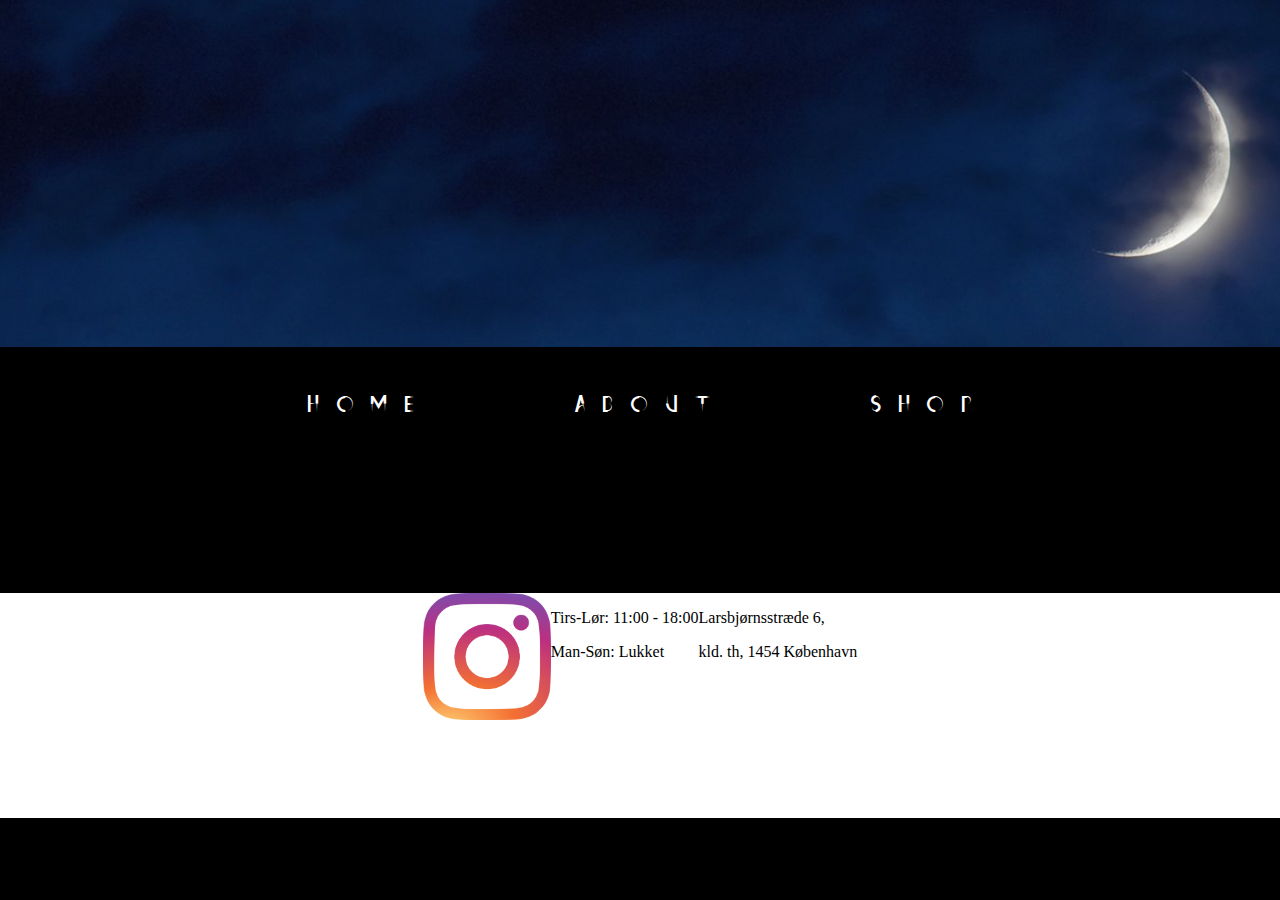
==== index.html @ f9214260 "update" ====
<!DOCTYPE html>
<html lang="">

<head>
    <meta charset="utf-8">
    <meta name="viewport" content="width=device-width, initial-scale=1.0">
    <title>Eksamen 2. semester</title>
    <link rel="stylesheet" href="style.css">
</head>

<body>
    <div id="splash"></div>
    <header>
        <nav>
            <div id="menu">
                <a href="index.html">
                    <div class="btn from-left">Home</div>
                </a>
                <a href="about.html">
                    <div class="btn from-middle">About</div>
                </a>
                <a href="shop.html">
                    <div class="btn from-right">Shop</div>
                </a>
            </div>
        </nav>
    </header>
    <video></video>
    <footer>
        <div id="info">
            <div id="instagram">
                <a href="https://www.instagram.com/luciferandleviathans/">
                    <img src="images/instragramLogo.png" alt="instagram" id="logo">
                </a>
            </div>
            <div id="openingHours">
                <p>Tirs-Lør: 11:00 - 18:00</p>
                <p>Man-Søn: Lukket</p>
            </div>
            <div id="location">
                <p> Larsbjørnsstræde 6,</p>
                <p>kld. th, 1454 København</p>
            </div>
        </div>
    </footer>

    <script src="script.js"></script>
</body>

</html>
---- style.css ----
*,
*:before,
*:after {
    box-sizing: border-box;
}

img {
    width: 100%;
}

/* Fjerner linjen under a tags */

a {
    text-decoration: none;
}

/* Fonte */

@font-face {
    font-family: 'more_than_humanregular';
    src: url('font/morethanhuman-webfont.woff2') format('woff2'),
        url('font/morethanhuman-webfont.woff') format('woff');
    font-weight: normal;
    font-style: normal;

}

@font-face {
    font-family: 'demons_and_darlingsregular';
    src: url('font/demonsanddarlings-webfont.woff2') format('woff2'),
        url('font/demonsanddarlings-webfont.woff') format('woff');
    font-weight: normal;
    font-style: normal;

}

@font-face {
    font-family: 'ravens_clawsregular';
    src: url('font/ravens_claws-webfont.woff2') format('woff2'),
        url('font/ravens_claws-webfont.woff') format('woff');
    font-weight: normal;
    font-style: normal;

}

#splash {
    max-width: none;
    background-image: url(images/splash.png);
    width: 100vw;
    height: 40vh;
    background-size: cover;
    background-position: 50% 40%;
    margin-top: -1vw;
}

/* Ligger menu punkterne i midten/center */

#menu {
    display: flex;
    justify-content: center;
}

/* Styling på bodyen og menuen */

body {
    margin: 0;
    --def: #96B7C4;
    --inv: #fff;
    background-color: black;
}

/* Styling og effekter på knapperne */

.btn {
    margin-top: 2vw;
    margin-right: 1vw;
    margin-left: 1vw;
    position: relative;
    padding: 1.4rem 4.2rem;
    padding-right: 3.1rem;
    font-size: 1.5rem;
    color: var(--inv);
    letter-spacing: 1.1rem;
    text-transform: uppercase;
    transition: all 600ms cubic-bezier(0.77, 0, 0.175, 1);
    cursor: pointer;
    user-select: none;
    font-family: 'ravens_clawsregular';
}

.btn:before,
.btn:after {
    content: '';
    position: absolute;
    transition: inherit;
    z-index: -1;
}

.btn:hover {
    color: black;
    transition-delay: .4s;
}

.btn:hover:before {
    transition-delay: 0s;
}

.btn:hover:after {
    background: rgba(255, 255, 255, 0.8);
    transition-delay: .4s;
}

/* From Middle knap styling og effekt */

.from-middle:before {
    top: 0;
    left: 50%;
    height: 100%;
    width: 0;
    border: 1px solid var(--inv);
    border-left: 0;
    border-right: 0;
}

.from-middle:after {
    bottom: 0;
    left: 0;
    height: 0;
    width: 100%;
    background: var(--inv);
}

.from-middle:hover:before {
    left: 0;
    width: 100%;
}

.from-middle:hover:after {
    top: 0;
    height: 100%;
}

/* From Left knap styling og effekt */

.from-left:before,
.from-left:after {
    top: 0;
    width: 0;
    height: 100%;
}

.from-left:before {
    right: 0;
    border: 1px solid var(--inv);
    border-left: 0;
    border-right: 0;
}

.from-left:after {
    left: 0;
}

.from-left:hover:before,
.from-left:hover:after {
    width: 100%;
}

/* From Right knap styling og effekt */

.from-right:before,
.from-right:after {
    top: 0;
    width: 0;
    height: 100%;
}

.from-right:before {
    left: 0;
    border: 1px solid var(--inv);
    border-left: 0;
    border-right: 0;
}

.from-right:after {
    right: 0;
}

.from-right:hover:before,
.from-right:hover:after {
    width: 100%;
}

/* Forside */

/* Om */

#aboutMe {
    display: flex;
    flex-wrap: wrap;
    flex-direction: row;
    justify-content: center;
}

#laura {
    flex-basis: 600px;
    width: 10vw;
    margin-right: 1vw;
    margin-top: 2vw;
    margin-bottom: 2vw;
}

#txtMe {
    flex-basis: 600px;
    margin-left: 1vw;
    margin-top: 1vw;
}

#txtMe p {
    color: white;
}

/* Shop */

/* Footer */

#info {
    display: flex;
    flex-wrap: wrap;
    justify-content: center;
}

footer {
    left: 0;
    bottom: 0;
    max-width: none;
    height: 25vh;
    width: 100%;
    background-color: white;
}

#logo {
    width: 10vw;
}
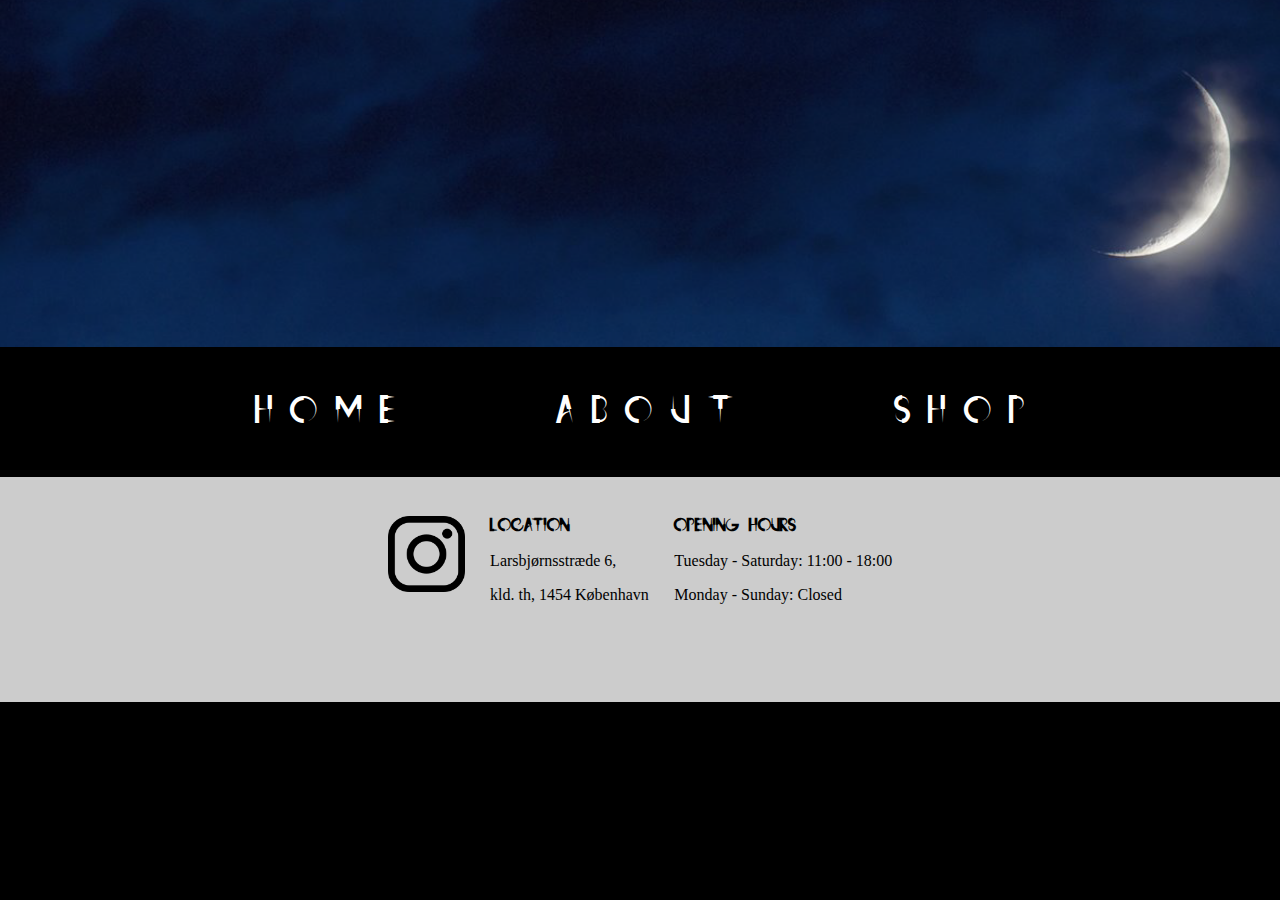
==== commit 2d6a820e: "flere ting" ====
--- a/index.html
+++ b/index.html
@@ -6,6 +6,7 @@
     <meta name="viewport" content="width=device-width, initial-scale=1.0">
     <title>Eksamen 2. semester</title>
     <link rel="stylesheet" href="style.css">
+    <link href="https://fonts.googleapis.com/css?family=KoHo:200&display=swap" rel="stylesheet">
 </head>
 
 <body>
@@ -25,7 +26,6 @@
             </div>
         </nav>
     </header>
-    <video></video>
     <footer>
         <div id="info">
             <div id="instagram">
@@ -33,18 +33,17 @@
                     <img src="images/instragramLogo.png" alt="instagram" id="logo">
                 </a>
             </div>
+            <div id="location">
+                <h3>Location</h3>
+                <p>Larsbjørnsstræde 6,</p>
+                <p>kld. th, 1454 København</p>
+            </div>
             <div id="openingHours">
-                <p>Tirs-Lør: 11:00 - 18:00</p>
-                <p>Man-Søn: Lukket</p>
-            </div>
-            <div id="location">
-                <p> Larsbjørnsstræde 6,</p>
-                <p>kld. th, 1454 København</p>
+                <h3>Opening hours</h3>
+                <p>Tuesday - Saturday: 11:00 - 18:00</p>
+                <p>Monday - Sunday: Closed</p>
             </div>
         </div>
     </footer>
-
     <script src="script.js"></script>
-</body>
-
-</html>
+</body></html>
--- a/style.css
+++ b/style.css
@@ -38,6 +38,15 @@
     font-family: 'ravens_clawsregular';
     src: url('font/ravens_claws-webfont.woff2') format('woff2'),
         url('font/ravens_claws-webfont.woff') format('woff');
+    font-weight: normal;
+    font-style: normal;
+
+}
+
+@font-face {
+    font-family: 'cloister_blacklight';
+    src: url('font/cloisterblack-webfont.woff2') format('woff2'),
+        url('font/cloisterblack-webfont.woff') format('woff');
     font-weight: normal;
     font-style: normal;
 
@@ -66,7 +75,7 @@
     margin: 0;
     --def: #96B7C4;
     --inv: #fff;
-    background-color: black;
+    background: black;
 }
 
 /* Styling og effekter på knapperne */
@@ -78,7 +87,7 @@
     position: relative;
     padding: 1.4rem 4.2rem;
     padding-right: 3.1rem;
-    font-size: 1.5rem;
+    font-size: 2.5rem;
     color: var(--inv);
     letter-spacing: 1.1rem;
     text-transform: uppercase;
@@ -86,6 +95,7 @@
     cursor: pointer;
     user-select: none;
     font-family: 'ravens_clawsregular';
+    margin-bottom: 2vw;
 }
 
 .btn:before,
@@ -201,22 +211,41 @@
     justify-content: center;
 }
 
+
+#aboutMe h1 {
+    color: #D9B95B;
+    font-size: 2.7rem;
+    font-family: 'cloister_blacklight';
+    margin-top: 0;
+}
+
 #laura {
-    flex-basis: 600px;
-    width: 10vw;
-    margin-right: 1vw;
-    margin-top: 2vw;
-    margin-bottom: 2vw;
+    flex-basis: 300px;
+    width: 30vw;
+    height: 30vw;
+    margin-right: 1vw;
+    /* border: 20px double #D9B95B;*/
+
 }
 
 #txtMe {
     flex-basis: 600px;
     margin-left: 1vw;
-    margin-top: 1vw;
 }
 
 #txtMe p {
     color: white;
+    font-size: 1.2rem;
+    font-family: 'KoHo', sans-serif;
+}
+
+#txtMe2 p {
+    color: white;
+    font-size: 1.2rem;
+    margin-right: 14vw;
+    margin-left: 14vw;
+    font-family: 'KoHo', sans-serif;
+    margin-bottom: 2vw;
 }
 
 /* Shop */
@@ -229,15 +258,35 @@
     justify-content: center;
 }
 
+#info h3 {
+    font-family: 'ravens_clawsregular';
+}
+
 footer {
     left: 0;
     bottom: 0;
     max-width: none;
     height: 25vh;
     width: 100%;
-    background-color: white;
+    background: rgba(255, 255, 255, 0.8);
 }
 
 #logo {
-    width: 10vw;
-}
+    width: 6vw;
+}
+
+#instagram {
+    margin-right: 1vw;
+    margin-top: 3vw;
+}
+
+#location {
+    margin-right: 1vw;
+    margin-left: 1vw;
+    margin-top: 1.7vw;
+}
+
+#openingHours {
+    margin-left: 1vw;
+    margin-top: 1.7vw;
+}
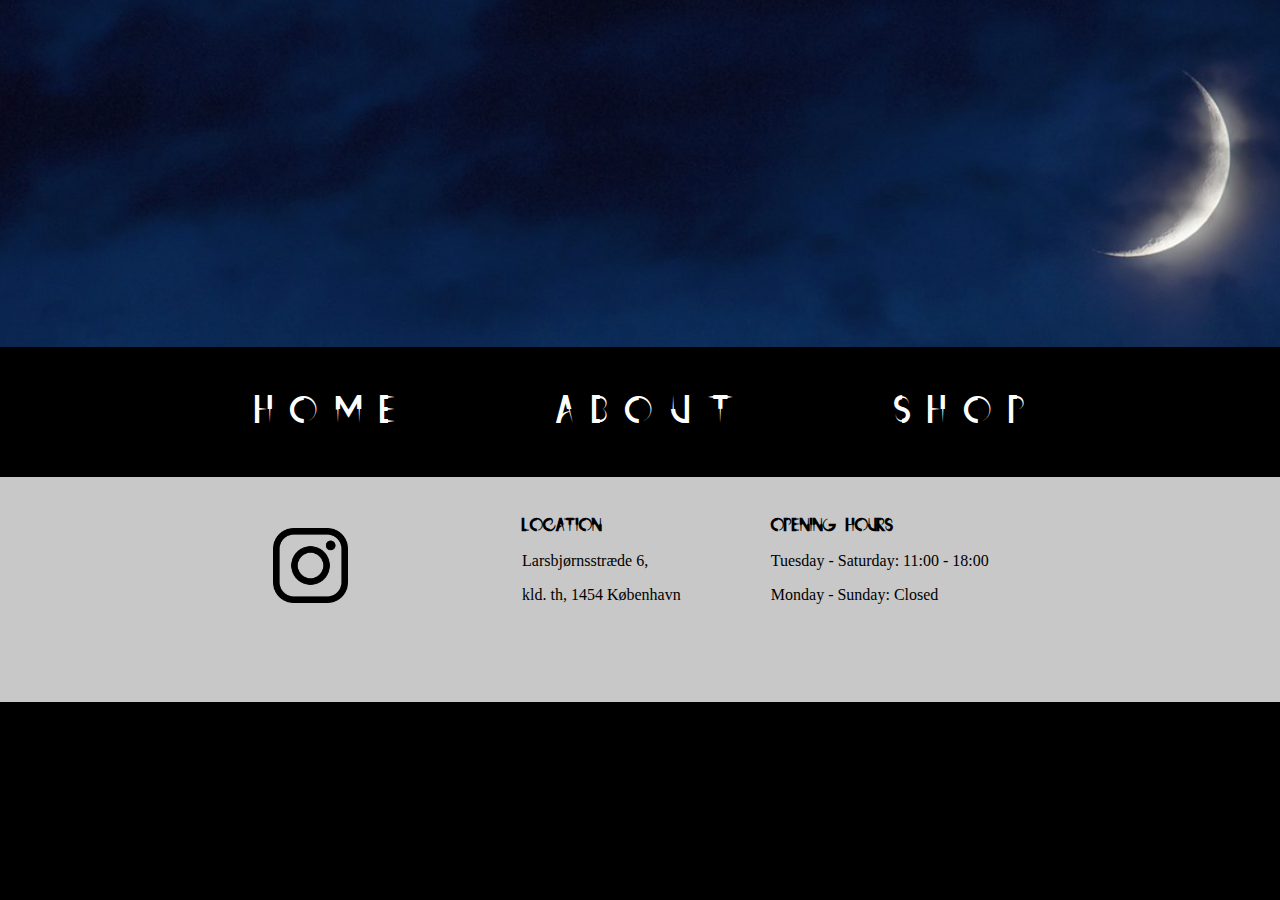
==== commit 01867583: "filtrering uden style" ====
--- a/index.html
+++ b/index.html
@@ -25,6 +25,25 @@
                 </a>
             </div>
         </nav>
+        <nav role="navigation">
+            <div id="menuToggle">
+                <input type="checkbox" />
+                <span></span>
+                <span></span>
+                <span></span>
+                <ul id="burger">
+                    <a href="index.html">
+                        <li>Home</li>
+                    </a>
+                    <a href="about.html">
+                        <li>About</li>
+                    </a>
+                    <a href="shop.html">
+                        <li>Shop</li>
+                    </a>
+                </ul>
+            </div>
+        </nav>
     </header>
     <footer>
         <div id="info">
@@ -46,4 +65,6 @@
         </div>
     </footer>
     <script src="script.js"></script>
-</body></html>
+</body>
+
+</html>
--- a/style.css
+++ b/style.css
@@ -73,10 +73,13 @@
 
 body {
     margin: 0;
+    padding: 0;
     --def: #96B7C4;
     --inv: #fff;
     background: black;
 }
+
+/* MENU */
 
 /* Styling og effekter på knapperne */
 
@@ -116,7 +119,7 @@
 }
 
 .btn:hover:after {
-    background: rgba(255, 255, 255, 0.8);
+    background: rgb(200, 200, 200);
     transition-delay: .4s;
 }
 
@@ -200,9 +203,144 @@
     width: 100%;
 }
 
-/* Forside */
-
-/* Om */
+/* BURGER MENU */
+
+#menuToggle {
+    display: block;
+    position: absolute;
+    top: 50px;
+    right: 50px;
+    /* top: 10vw;
+    left: 84vw;*/
+
+    z-index: 1;
+
+    -webkit-user-select: none;
+    user-select: none;
+}
+
+#menuToggle a {
+    text-decoration: none;
+    color: black;
+    transition: color 0.3s ease;
+}
+
+#menuToggle a:hover {
+    color: #D9B95B;
+}
+
+
+#menuToggle input {
+    display: block;
+    width: 40px;
+    height: 32px;
+    position: absolute;
+    top: -7px;
+    left: -5px;
+
+    cursor: pointer;
+
+    opacity: 0;
+    /* hide this */
+    z-index: 2;
+    /* and place it over the hamburger */
+    -webkit-touch-callout: none;
+}
+
+/*
+ * Just a quick hamburger
+ */
+#menuToggle span {
+    display: block;
+    /* størrelse på burgermenuen */
+    width: 33px;
+    height: 4px;
+    margin-bottom: 5px;
+    position: relative;
+
+    background: rgba(255, 255, 255, 0.8);
+    border-radius: 3px;
+    /* ligger 'checkbox' yderst så det er den man klikker på, istedet for striberne */
+    z-index: 1;
+
+    transform-origin: 4px 0px;
+
+    transition: transform 0.5s cubic-bezier(0.77, 0.2, 0.05, 1.0),
+        background 0.5s cubic-bezier(0.77, 0.2, 0.05, 1.0),
+        opacity 0.55s ease;
+}
+
+#menuToggle span:first-child {
+    transform-origin: 0% 0%;
+}
+
+#menuToggle span:nth-last-child(2) {
+    transform-origin: 0% 100%;
+}
+
+/*
+ * Transform all the slices of hamburger
+ * into a crossmark.
+ */
+#menuToggle input:checked ~ span {
+    opacity: 1;
+    transform: rotate(45deg) translate(-2px, -1px);
+    background: black;
+}
+
+/*
+ * But let's hide the middle one.
+ */
+#menuToggle input:checked ~ span:nth-last-child(3) {
+    opacity: 0;
+    transform: rotate(0deg) scale(0.2, 0.2);
+}
+
+/*
+ * Ohyeah and the last one should go the other direction
+ */
+#menuToggle input:checked ~ span:nth-last-child(2) {
+    transform: rotate(-45deg) translate(0, -1px);
+}
+
+#burger {
+    position: fixed;
+    /* størrelse på burgermenuen når den er klikket på og bliver 'pakket' ud */
+    width: 150vw;
+    height: 150vh;
+    margin: -22vw 0 0 -83vw;
+    padding: 35vw;
+    padding-top: 125px;
+    background: rgb(200, 200, 200);
+    list-style-type: none;
+    -webkit-font-smoothing: antialiased;
+    transform-origin: 0% 0%;
+    /* Gør at burgermenuen kommer ind fra højre side med en animation */
+    transform: translate(100%, 0);
+    transition: transform 0.5s cubic-bezier(0.77, 0.2, 0.05, 1.0);
+}
+
+#burger:target {
+    display: block;
+}
+
+#burger li {
+    padding-top: 10vw;
+    padding-bottom: 0;
+    font-size: 4rem;
+    font-family: 'ravens_clawsregular';
+}
+
+/*
+ * And let's slide it in from the left
+ */
+#menuToggle input:checked ~ ul {
+    transform: none;
+}
+
+/* FORSIDE */
+
+/* OM */
 
 #aboutMe {
     display: flex;
@@ -221,8 +359,7 @@
 
 #laura {
     flex-basis: 300px;
-    width: 30vw;
-    height: 30vw;
+    width: 30%;
     margin-right: 1vw;
     /* border: 20px double #D9B95B;*/
 
@@ -231,6 +368,7 @@
 #txtMe {
     flex-basis: 600px;
     margin-left: 1vw;
+    margin-right: 1vw;
 }
 
 #txtMe p {
@@ -248,9 +386,115 @@
     margin-bottom: 2vw;
 }
 
-/* Shop */
-
-/* Footer */
+/* SHOP */
+
+.dropbtn {
+    background: rgb(200, 200, 200);
+    color: white;
+    padding: 16px;
+    font-size: 16px;
+    border: none;
+    cursor: pointer;
+}
+
+.dropdown {
+    position: relative;
+    display: inline-block;
+}
+
+.dropdown-content {
+    display: none;
+    position: absolute;
+    background-color: #f9f9f9;
+    min-width: 160px;
+    box-shadow: 0px 8px 16px 0px rgba(0, 0, 0, 0.2);
+    z-index: 1;
+}
+
+.dropdown-content a {
+    color: black;
+    padding: 12px 16px;
+    text-decoration: none;
+    display: block;
+}
+
+.dropdown-content a:hover {
+    background-color: #f1f1f1
+}
+
+.dropdown:hover .dropdown-content {
+    display: block;
+}
+
+.dropdown:hover .dropbtn {
+    background-color: #3e8e41;
+}
+
+button {
+    width: 10vw;
+    border: none;
+    cursor: pointer;
+    font-family: 'KoHo', sans-serif;
+}
+
+.filterMenu {
+    display: flex;
+    flex-wrap: wrap;
+    justify-content: center;
+}
+
+.titel {
+    color: black;
+    font-size: 2.5rem;
+    font-family: 'cloister_blacklight';
+    padding-left: 2vw;
+}
+
+.pris {
+    color: black;
+    font-size: 1.5rem;
+    font-family: 'KoHo', sans-serif;
+    padding-left: 2vw;
+}
+
+.size {
+    color: black;
+    font-size: 1.5rem;
+    font-family: 'KoHo', sans-serif;
+    padding-left: 2vw;
+}
+
+.tegninger {
+    display: grid;
+    grid-template-columns: 15vw 15vw 15vw;
+    grid-template-rows: 10vw 10vw;
+    grid-gap: 6vw;
+    margin-top: 14vw;
+    margin-left: 15vw;
+}
+
+.billede img {
+    width: 50vw;
+    height: 100vh;
+}
+
+.billede {
+    padding: 2vw;
+}
+
+.tegninger {
+    display: flex;
+    flex-wrap: wrap;
+    margin-top: 3vw;
+}
+
+.kategori {
+    flex-basis: 300px;
+    background: rgb(200, 200, 200);
+    margin: 2vw;
+}
+
+/* FOOTER */
 
 #info {
     display: flex;
@@ -268,25 +512,80 @@
     max-width: none;
     height: 25vh;
     width: 100%;
-    background: rgba(255, 255, 255, 0.8);
+    background: rgb(200, 200, 200);
 }
 
 #logo {
-    width: 6vw;
+    width: 25%;
 }
 
 #instagram {
-    margin-right: 1vw;
+    align-content: center;
+    flex-basis: 300px;
+    margin-right: -5vw;
+    margin-left: 5vw;
     margin-top: 3vw;
 }
 
 #location {
+    flex-basis: 300px;
     margin-right: 1vw;
     margin-left: 1vw;
     margin-top: 1.7vw;
 }
 
 #openingHours {
-    margin-left: 1vw;
+    flex-basis: 300px;
+    margin-left: -5vw;
     margin-top: 1.7vw;
 }
+
+/* MEDIA QUERYS*/
+
+@media only screen and (min-width: 600px) {
+    #menuToggle {
+        display: none;
+    }
+}
+
+@media only screen and (max-width: 599px) {
+    #menu {
+        display: none;
+    }
+
+    footer {
+        height: 60vh;
+    }
+
+    #instagram {
+        margin-top: 5vw;
+        margin-left: -5vw;
+    }
+
+    #location {
+        margin-left: 3vw;
+    }
+
+
+    #openingHours {
+        margin-left: 1.5vw;
+    }
+
+    #laura {
+        margin-top: 10vw;
+        margin-bottom: 5vw;
+    }
+
+    #txtMe {
+        margin-left: 14vw;
+        margin-right: 14vw;
+    }
+}
+
+h4 {
+    text-align: center;
+    margin-top: 0;
+    margin-bottom: 20%;
+    font-size: 2rem;
+    color: #55a6d9;
+}
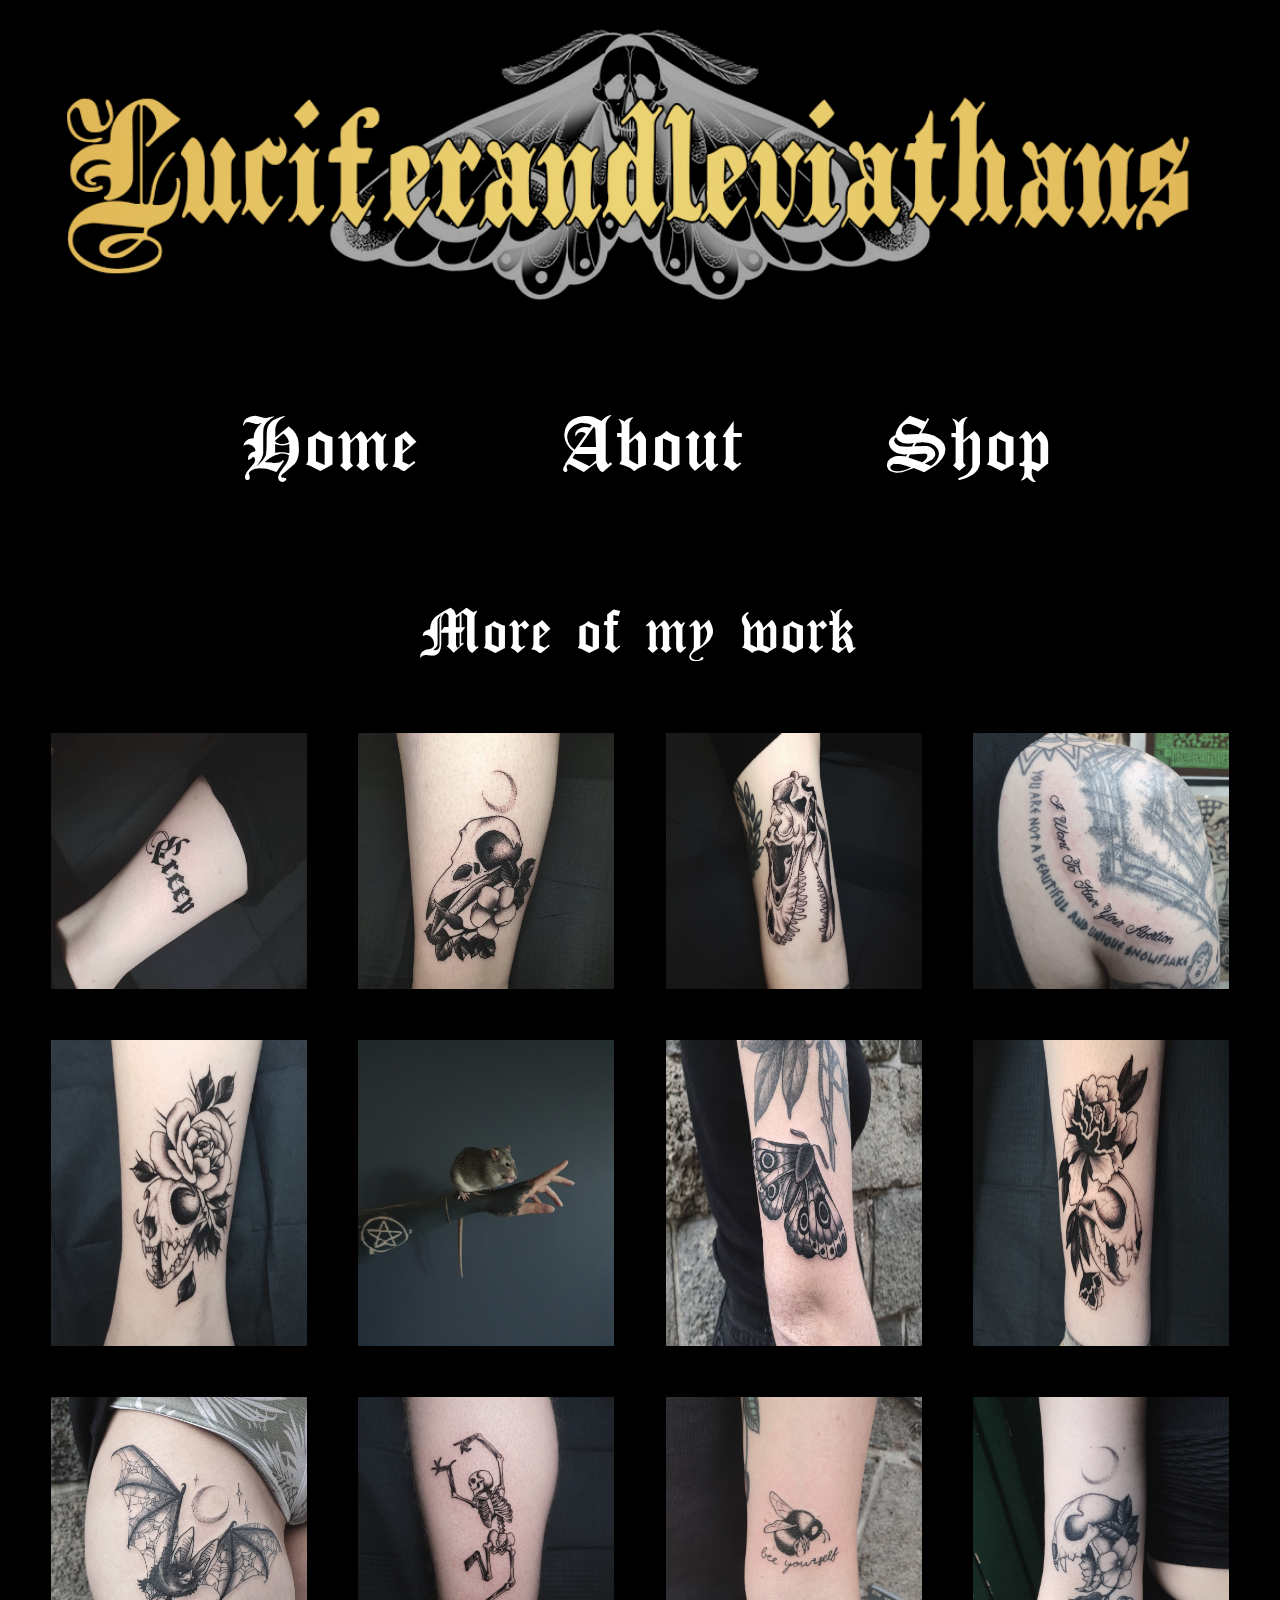
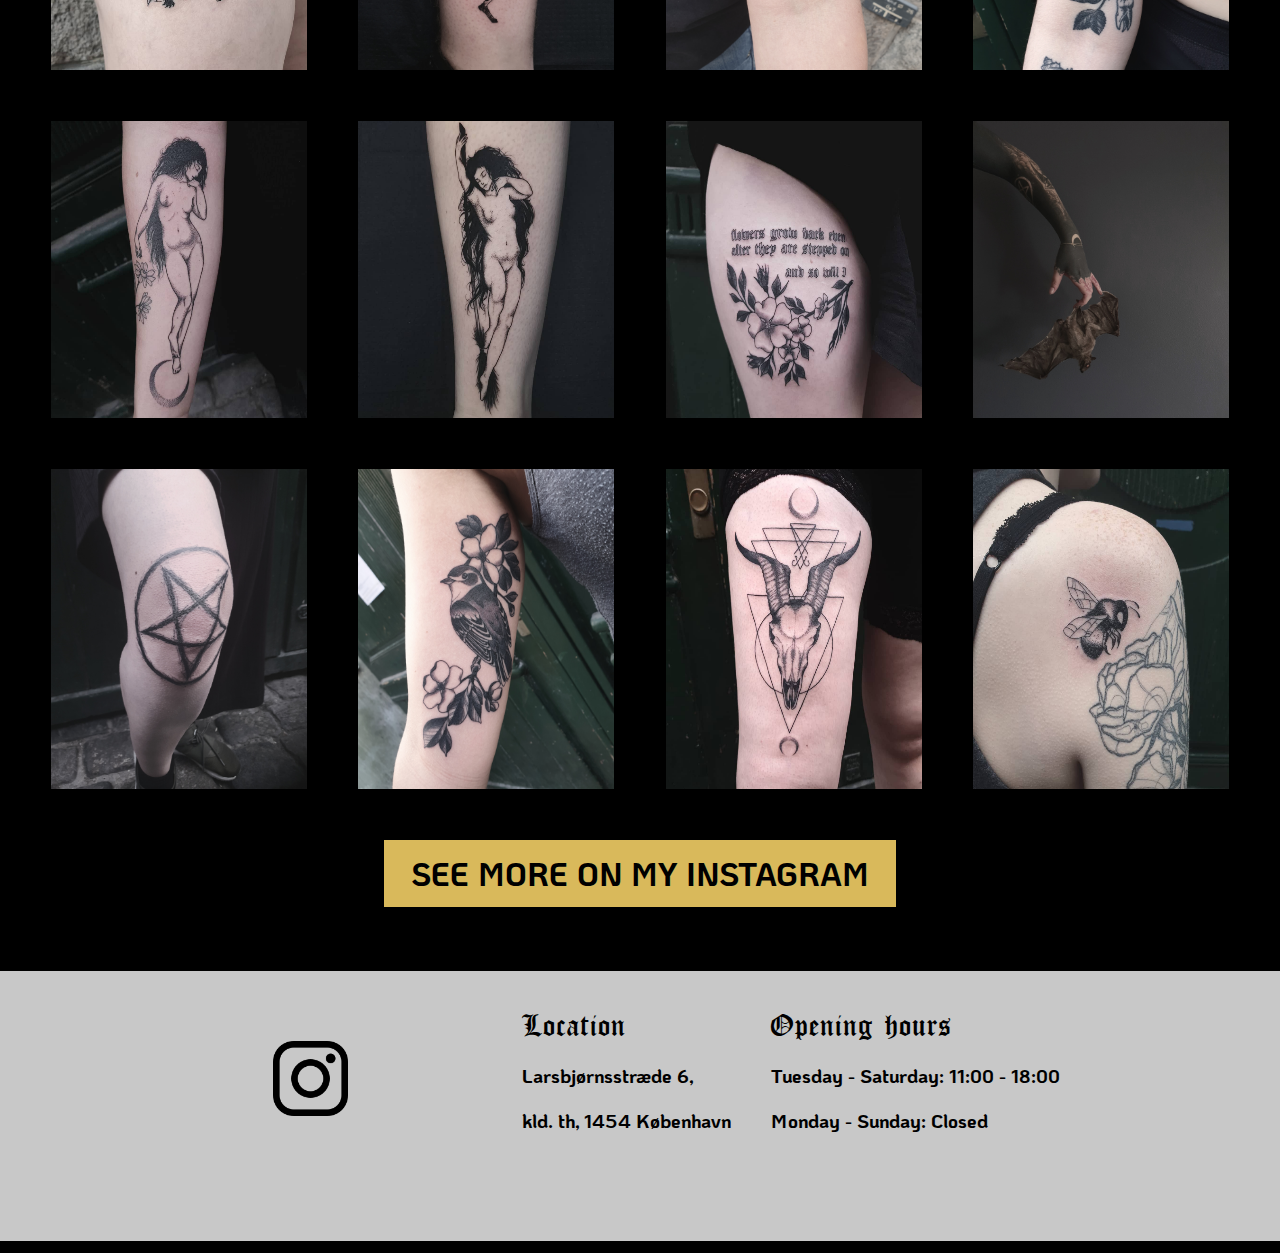
==== commit caaf44cf: "billeder, hover, rettelser +" ====
--- a/index.html
+++ b/index.html
@@ -45,6 +45,36 @@
             </div>
         </nav>
     </header>
+    <div class="more">
+        <h2>More of my work</h2>
+    </div>
+    <div class="feed">
+        <img src="images/feed1.jpg" alt="feed" class="feedPic">
+        <img src="images/feed2.jpg" alt="feed" class="feedPic">
+        <img src="images/feed3.jpg" alt="feed" class="feedPic">
+        <img src="images/feed4.jpg" alt="feed" class="feedPic">
+        <img src="images/feed5.jpg" alt="feed" class="feedPic">
+        <img src="images/feed6.jpg" alt="feed" class="feedPic">
+        <img src="images/feed7.jpg" alt="feed" class="feedPic">
+        <img src="images/feed8.jpg" alt="feed" class="feedPic">
+        <img src="images/feed9.jpg" alt="feed" class="feedPic">
+        <img src="images/feed10.jpg" alt="feed" class="feedPic">
+        <img src="images/feed11.jpg" alt="feed" class="feedPic">
+        <img src="images/feed12.jpg" alt="feed" class="feedPic">
+        <img src="images/feed13.jpg" alt="feed" class="feedPic">
+        <img src="images/feed14.jpg" alt="feed" class="feedPic">
+        <img src="images/feed15.jpg" alt="feed" class="feedPic">
+        <img src="images/feed16.jpg" alt="feed" class="feedPic">
+        <img src="images/feed17.jpg" alt="feed" class="feedPic">
+        <img src="images/feed18.jpg" alt="feed" class="feedPic">
+        <img src="images/feed19.jpg" alt="feed" class="feedPic">
+        <img src="images/feed20.jpg" alt="feed" class="feedPic">
+    </div>
+    <div class="buttonInstagram">
+        <a href="https://www.instagram.com/luciferandleviathans/" target="_blank">
+            <button class="moreInstagram">SEE MORE ON MY INSTAGRAM</button>
+        </a>
+    </div>
     <footer>
         <div id="info">
             <div id="instagram">
--- a/style.css
+++ b/style.css
@@ -54,11 +54,11 @@
 
 #splash {
     max-width: none;
-    background-image: url(images/splash.png);
+    background-image: url(images/splash.jpg);
     width: 100vw;
     height: 40vh;
     background-size: cover;
-    background-position: 50% 40%;
+    background-position: 51% 40%;
     margin-top: -1vw;
 }
 
@@ -72,6 +72,7 @@
 /* Styling på bodyen og menuen */
 
 body {
+    width: 100vw;
     margin: 0;
     padding: 0;
     --def: #96B7C4;
@@ -93,12 +94,14 @@
     font-size: 2.5rem;
     color: var(--inv);
     letter-spacing: 1.1rem;
-    text-transform: uppercase;
     transition: all 600ms cubic-bezier(0.77, 0, 0.175, 1);
     cursor: pointer;
     user-select: none;
-    font-family: 'ravens_clawsregular';
+    font-family: 'cloister_blacklight';
+    font-weight: lighter;
+    font-size: 5rem;
     margin-bottom: 2vw;
+    letter-spacing: 0;
 }
 
 .btn:before,
@@ -210,8 +213,6 @@
     position: absolute;
     top: 50px;
     right: 50px;
-    /* top: 10vw;
-    left: 84vw;*/
 
     z-index: 1;
 
@@ -328,7 +329,8 @@
     padding-top: 10vw;
     padding-bottom: 0;
     font-size: 4rem;
-    font-family: 'ravens_clawsregular';
+    font-family: 'cloister_blacklight';
+    font-weight: lighter;
 }
 
 /*
@@ -339,6 +341,48 @@
 }
 
 /* FORSIDE */
+.feed {
+    display: grid;
+    justify-content: center;
+    grid-template-columns: 20vw 20vw 20vw 20vw;
+    grid-template-rows: 20vw 20vw;
+    grid-gap: 2vw;
+}
+
+.feed {
+    display: flex;
+    flex-wrap: wrap;
+    margin-top: 3vw;
+    margin-bottom: 3vw;
+}
+
+.feedPic {
+    max-width: 20vw;
+    max-height: 50vh;
+    margin: 1vw;
+}
+
+.more h2 {
+    color: white;
+    text-align: center;
+    font-family: 'cloister_blacklight';
+    font-weight: lighter;
+    font-size: 4rem;
+}
+
+.moreInstagram {
+    font-size: 2rem;
+    background-color: #D9B95B;
+    width: 40vw;
+    padding: 1vw;
+}
+
+.buttonInstagram {
+    display: flex;
+    flex-wrap: wrap;
+    justify-content: center;
+    margin-bottom: 5vw;
+}
 
 /* OM */
 
@@ -352,16 +396,17 @@
 
 #aboutMe h1 {
     color: #D9B95B;
-    font-size: 2.7rem;
+    font-size: 4rem;
     font-family: 'cloister_blacklight';
+    font-weight: lighter;
     margin-top: 0;
+    font-weight: lighter;
 }
 
 #laura {
     flex-basis: 300px;
-    width: 30%;
+    width: 30vw;
     margin-right: 1vw;
-    /* border: 20px double #D9B95B;*/
 
 }
 
@@ -373,47 +418,113 @@
 
 #txtMe p {
     color: white;
-    font-size: 1.2rem;
-    font-family: 'KoHo', sans-serif;
+    font-size: 1.5rem;
+    font-family: 'KoHo', sans-serif;
+    font-weight: bold;
 }
 
 #txtMe2 p {
     color: white;
-    font-size: 1.2rem;
+    font-size: 1.5rem;
     margin-right: 14vw;
     margin-left: 14vw;
     font-family: 'KoHo', sans-serif;
-    margin-bottom: 2vw;
+    font-weight: bold;
+    margin-bottom: 5vw;
 }
 
 /* SHOP */
 
+.container {
+    position: relative;
+}
+
+.image {
+    opacity: 1;
+    display: block;
+    width: 100%;
+    height: auto;
+    transition: .5s ease;
+    backface-visibility: hidden;
+}
+
+.bottom {
+    transition: .5s ease;
+    opacity: 0;
+    position: absolute;
+    bottom: -1vw;
+    left: 50%;
+    transform: translate(-50%, -50%);
+    -ms-transform: translate(-50%, -50%);
+    text-align: center;
+    width: 100%;
+}
+
+.container:hover .image {
+    opacity: 0.3;
+}
+
+.container:hover .bottom {
+    opacity: 1;
+}
+
+.text {
+    background-color: rgb(200, 200, 200);
+    font-family: 'KoHo', sans-serif;
+    font-weight: bold;
+    font-size: 2rem;
+    padding: 1vw;
+}
+
+.valgt {
+    background-color: #D9B95B;
+}
+
 .dropbtn {
-    background: rgb(200, 200, 200);
     color: white;
-    padding: 16px;
-    font-size: 16px;
+    background: black;
+    font-size: 1.5rem;
     border: none;
     cursor: pointer;
-}
-
-.dropdown {
+    padding-right: 0.5vw;
+    padding-left: 0.5vw;
+    padding-bottom: 1vw;
+    padding-top: 1vw;
+}
+
+.dropdown1 {
+    border: solid rgb(200, 200, 200) 2px;
+    color: black;
     position: relative;
     display: inline-block;
+    margin-right: 1vw;
+}
+
+.dropdown2 {
+    border: solid rgb(200, 200, 200) 2px;
+    color: black;
+    position: relative;
+    display: inline-block;
+    margin-left: 1vw;
 }
 
 .dropdown-content {
     display: none;
     position: absolute;
-    background-color: #f9f9f9;
-    min-width: 160px;
+    background-color: white;
+    min-width: 10vw;
     box-shadow: 0px 8px 16px 0px rgba(0, 0, 0, 0.2);
     z-index: 1;
+    font-size: 1.5rem;
+}
+
+.dropbtn:hover {
+    color: black;
 }
 
 .dropdown-content a {
     color: black;
-    padding: 12px 16px;
+    padding: 1vw 2vw;
     text-decoration: none;
     display: block;
 }
@@ -422,12 +533,24 @@
     background-color: #f1f1f1
 }
 
-.dropdown:hover .dropdown-content {
+.dropdown1:hover .dropdown-content {
     display: block;
 }
 
-.dropdown:hover .dropbtn {
-    background-color: #3e8e41;
+.dropdown1:hover .dropbtn {
+    background-color: #D9B95B;
+}
+
+.dropdown2:hover .dropdown-content {
+    display: block;
+}
+
+.dropdown2:hover .dropbtn {
+    background-color: #D9B95B;
+}
+
+button:hover {
+    background-color: #D9B95B;
 }
 
 button {
@@ -435,33 +558,41 @@
     border: none;
     cursor: pointer;
     font-family: 'KoHo', sans-serif;
+    font-weight: bold;
+    font-size: 1.5rem;
 }
 
 .filterMenu {
     display: flex;
     flex-wrap: wrap;
-    justify-content: center;
+    justify-content: flex-end;
+    margin-right: 13vw;
 }
 
 .titel {
-    color: black;
+    margin-top: -1vw;
+    color: #D9B95B;
     font-size: 2.5rem;
     font-family: 'cloister_blacklight';
-    padding-left: 2vw;
+    font-weight: lighter;
+    padding-left: 2.2vw;
+    margin-bottom: 1.5vw;
 }
 
 .pris {
-    color: black;
+    margin-top: -1vw;
+    color: white;
     font-size: 1.5rem;
     font-family: 'KoHo', sans-serif;
-    padding-left: 2vw;
+    padding-left: 2.2vw;
 }
 
 .size {
-    color: black;
+    margin-top: -1vw;
+    color: white;
     font-size: 1.5rem;
     font-family: 'KoHo', sans-serif;
-    padding-left: 2vw;
+    padding-left: 2.2vw;
 }
 
 .tegninger {
@@ -470,7 +601,8 @@
     grid-template-rows: 10vw 10vw;
     grid-gap: 6vw;
     margin-top: 14vw;
-    margin-left: 15vw;
+    margin-left: 10vw;
+    margin-right: 10vw;
 }
 
 .billede img {
@@ -483,6 +615,7 @@
 }
 
 .tegninger {
+    cursor: pointer;
     display: flex;
     flex-wrap: wrap;
     margin-top: 3vw;
@@ -490,8 +623,65 @@
 
 .kategori {
     flex-basis: 300px;
-    background: rgb(200, 200, 200);
-    margin: 2vw;
+    margin: 0;
+}
+
+.drawingTxt {
+    margin-left: 15vw;
+    margin-bottom: -6.5vw;
+}
+
+.drawingTxt h2 {
+    color: white;
+    font-family: 'KoHo', sans-serif;
+    font-weight: bold;
+    font-size: 3rem;
+}
+
+/* SINGLEVIEW */
+
+#detalje {
+    justify-content: center;
+    margin-left: 15vw;
+}
+
+#detalje h3 {
+    color: white;
+    font-family: 'KoHo', sans-serif;
+    font-weight: bold;
+    font-size: 1.5rem;
+    margin-left: 2vw;
+    margin-right: -2vw;
+}
+
+#detalje .luk {
+    margin-top: 3vw;
+    color: white;
+    background: black;
+    position: absolute;
+    font-size: 2rem;
+    cursor: pointer;
+    margin-left: 2vw;
+    font-family: 'KoHo', sans-serif;
+    font-weight: bold;
+    border: solid rgb(200, 200, 200) 2px;
+}
+
+#detalje .tegning {
+    display: flex;
+    flex-wrap: nowrap;
+    flex-direction: row;
+    width: 60vw;
+    padding: 2rem;
+}
+
+.box1 {
+    flex-basis: 600px;
+}
+
+.box2 {
+    margin-top: 3vw;
+    flex-basis: 300px;
 }
 
 /* FOOTER */
@@ -503,14 +693,18 @@
 }
 
 #info h3 {
-    font-family: 'ravens_clawsregular';
+    font-family: 'cloister_blacklight';
+    font-weight: lighter;
+    font-size: 2rem;
+    margin-top: 1vw;
+    margin-bottom: 0;
 }
 
 footer {
     left: 0;
     bottom: 0;
     max-width: none;
-    height: 25vh;
+    height: 30vh;
     width: 100%;
     background: rgb(200, 200, 200);
 }
@@ -532,6 +726,13 @@
     margin-right: 1vw;
     margin-left: 1vw;
     margin-top: 1.7vw;
+
+}
+
+#location p {
+    font-family: 'KoHo', sans-serif;
+    font-weight: bold;
+    font-size: 1.2rem;
 }
 
 #openingHours {
@@ -540,6 +741,12 @@
     margin-top: 1.7vw;
 }
 
+#openingHours p {
+    font-family: 'KoHo', sans-serif;
+    font-weight: bold;
+    font-size: 1.2rem;
+}
+
 /* MEDIA QUERYS*/
 
 @media only screen and (min-width: 600px) {
@@ -554,7 +761,7 @@
     }
 
     footer {
-        height: 60vh;
+        height: 70vh;
     }
 
     #instagram {
@@ -580,12 +787,82 @@
         margin-left: 14vw;
         margin-right: 14vw;
     }
-}
-
-h4 {
-    text-align: center;
-    margin-top: 0;
-    margin-bottom: 20%;
-    font-size: 2rem;
-    color: #55a6d9;
-}
+
+    .dropbtn {
+        padding-right: 0.5vw;
+        padding-left: 0.5vw;
+        padding-bottom: 1vw;
+        padding-top: 1vw;
+    }
+
+    button {
+        width: 30vw;
+    }
+
+    .dropdown1 {
+        margin-top: 5vw;
+    }
+
+    .dropdown2 {
+        margin-top: 5vw;
+    }
+
+    #detalje .tegning {
+        flex-wrap: wrap;
+        margin-bottom: 15vw;
+    }
+
+    #detalje .luk {
+        font-size: 1.4rem;
+    }
+
+    .tegninger {
+        margin-top: 10vw;
+        margin-right: 5vw;
+        margin-left: 5vw;
+        justify-content: center;
+    }
+
+    .billede {
+        margin: 0;
+        width: 60vw;
+        padding: 0vw;
+    }
+
+    .kategori {
+        display: flex;
+        flex-wrap: wrap;
+        justify-content: center;
+    }
+
+    .infoBox {
+        width: 60vw;
+        margin-left: -2vw;
+        margin-top: 2vw;
+    }
+
+    #splash {
+        background-image: url(images/mobile.jpg);
+    }
+
+    .feed {
+        flex-direction: column;
+        align-items: center;
+    }
+
+    .feedPic {
+        align-content: center;
+        max-width: 60vw;
+        max-height: 70vh;
+    }
+
+    .moreInstagram {
+        width: 80vw;
+    }
+
+    .drawingTxt {
+        margin: 2vw;
+        text-align: center;
+    }
+
+}
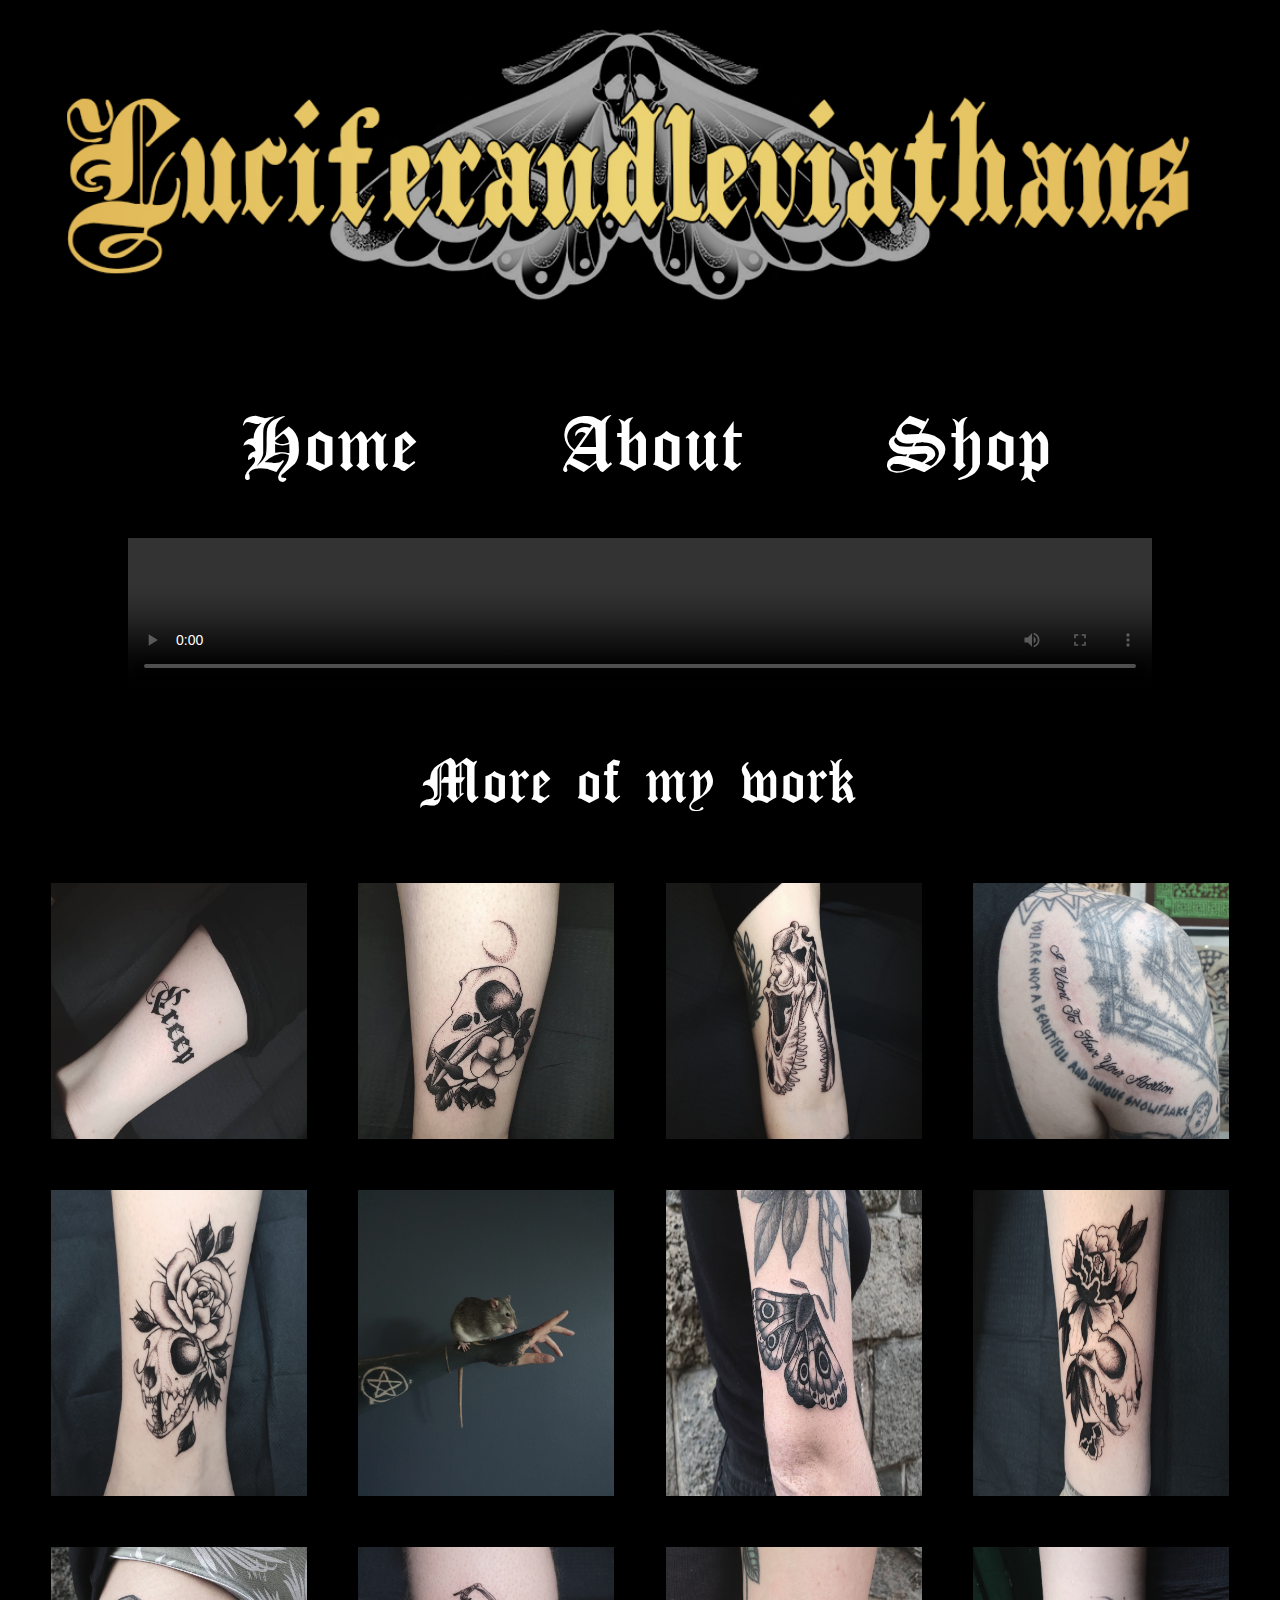
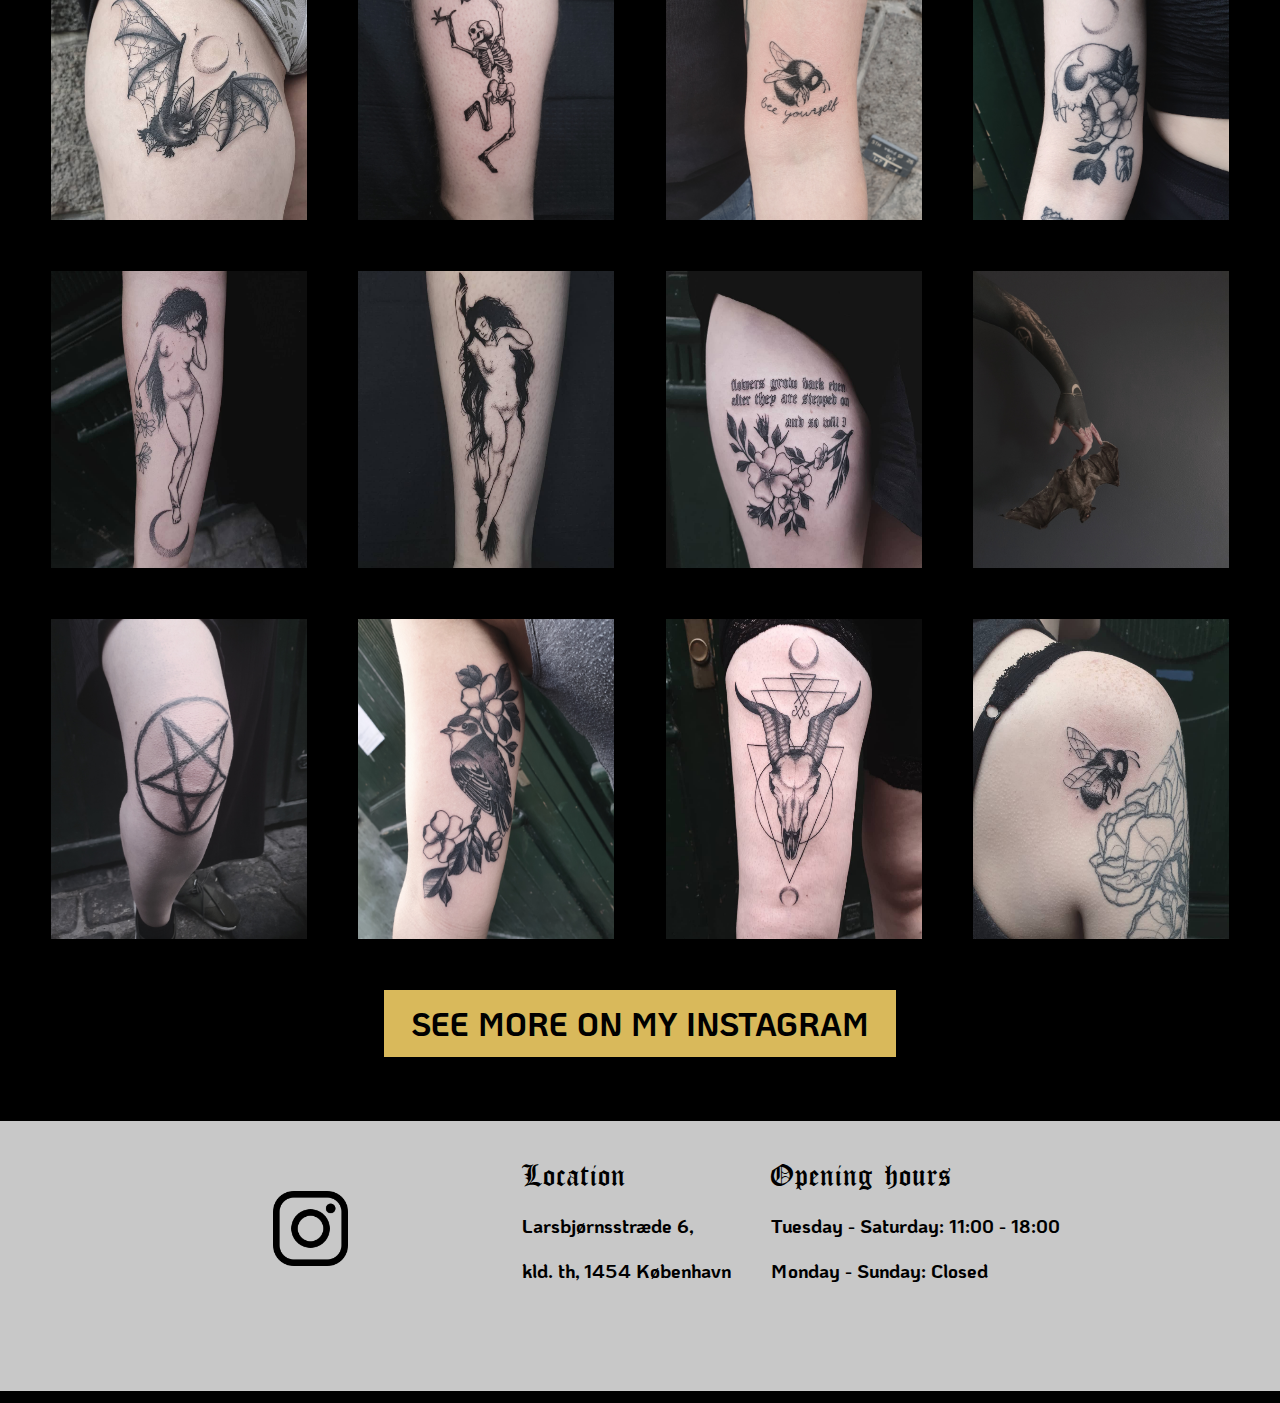
==== commit c4368c71: "forside og om side" ====
--- a/index.html
+++ b/index.html
@@ -7,6 +7,7 @@
     <title>Eksamen 2. semester</title>
     <link rel="stylesheet" href="style.css">
     <link href="https://fonts.googleapis.com/css?family=KoHo:200&display=swap" rel="stylesheet">
+    <meta name="robots" content="noindex">
 </head>
 
 <body>
@@ -45,6 +46,11 @@
             </div>
         </nav>
     </header>
+    <div class="intro">
+        <video controls autoplay loop>
+            <source src="video/KEA_2SEM_Eksamen_v1.mp4" type="video/mp4">
+        </video>
+    </div>
     <div class="more">
         <h2>More of my work</h2>
     </div>
@@ -94,7 +100,7 @@
             </div>
         </div>
     </footer>
-    <script src="script.js"></script>
+    <script></script>
 </body>
 
 </html>
--- a/style.css
+++ b/style.css
@@ -341,6 +341,18 @@
 }
 
 /* FORSIDE */
+
+video {
+    width: 80vw;
+    height: auto;
+}
+
+.intro {
+    display: flex;
+    justify-content: center;
+    margin: 0 auto;
+}
+
 .feed {
     display: grid;
     justify-content: center;
@@ -388,11 +400,28 @@
 
 #aboutMe {
     display: flex;
-    flex-wrap: wrap;
+    flex-direction: column;
+}
+
+#aboutMe .box1 {
+    display: flex;
+    flex-wrap: nowrap;
     flex-direction: row;
     justify-content: center;
-}
-
+    flex-grow: 1;
+    margin-right: 15vw;
+    margin-left: 15vw;
+}
+
+#aboutMe .box2 {
+    display: flex;
+    flex-wrap: nowrap;
+    flex-direction: row-reverse;
+    justify-content: center;
+    flex-grow: 1;
+    margin-right: 15vw;
+    margin-left: 15vw;
+}
 
 #aboutMe h1 {
     color: #D9B95B;
@@ -401,19 +430,19 @@
     font-weight: lighter;
     margin-top: 0;
     font-weight: lighter;
+    margin-left: 1vw;
 }
 
 #laura {
-    flex-basis: 300px;
     width: 30vw;
     margin-right: 1vw;
-
-}
-
-#txtMe {
-    flex-basis: 600px;
+}
+
+#laura2 {
+    width: 30vw;
     margin-left: 1vw;
-    margin-right: 1vw;
+    margin-top: -15vw;
+    margin-bottom: 5vw;
 }
 
 #txtMe p {
@@ -421,16 +450,15 @@
     font-size: 1.5rem;
     font-family: 'KoHo', sans-serif;
     font-weight: bold;
+    margin-left: 1vw;
 }
 
 #txtMe2 p {
     color: white;
     font-size: 1.5rem;
-    margin-right: 14vw;
-    margin-left: 14vw;
     font-family: 'KoHo', sans-serif;
     font-weight: bold;
-    margin-bottom: 5vw;
+    margin-right: 1vw;
 }
 
 /* SHOP */
@@ -865,4 +893,21 @@
         text-align: center;
     }
 
-}
+    #aboutMe .box1 {
+        flex-wrap: wrap;
+    }
+
+    #aboutMe .box2 {
+        flex-wrap: wrap;
+    }
+
+    #laura {
+        width: 50vw;
+    }
+
+    #laura2 {
+        width: 50vw;
+        margin-top: 0vw;
+    }
+
+}
